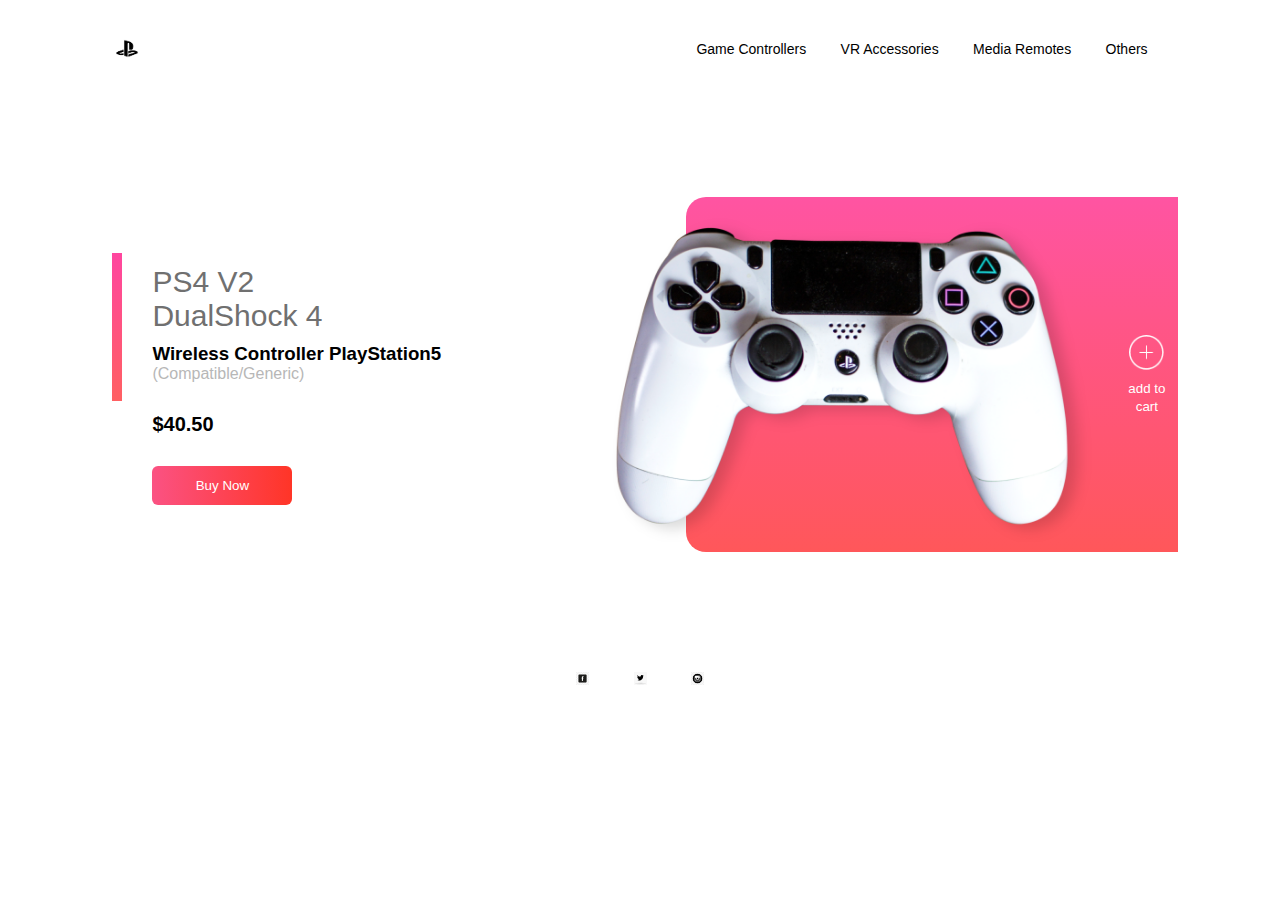
==== index.html @ fbcc3e94 "first commit" ====
<!DOCTYPE html>
<html>

<head>
    <meta name="viewport" content="width=device-width,initial-scale=1.0">
    <title>Gaming Website Page</title>
    <link rel="stylesheet" href="style.css">
</head>

<body>
    <div class="container">
        <div class="navbar">
            <img src="images/playstation2.png" class="logo">
            <nav>
                <ul id="menuList">
                    <li> <a href="">Game Controllers</a></li>
                    <li><a href="">VR Accessories</a> </li>
                    <li> <a href="">Media Remotes</a></li>
                    <li> <a href="">Others</a></li>
                </ul>
            </nav>
            <img src="images/menu.png" class="menu-icon" onclick="togglemenu()">
        </div>
        <div class="row">
            <div class="col-1">
                <h2>PS4 V2<br>DualShock 4</h2>
                <h3>Wireless Controller PlayStation5</h3>
                <p>(Compatible/Generic)</p>
                <h4>$40.50</h4>


                <button type="button">Buy Now<img src="images/arrow.png"></button>
            </div>
            <div class="col-2">
                <img src="images/controller.png" class="controller">
                <div class="color-box"></div>
                <div class="add-btn">
                    <img src="images/add.png">

                    <p><small>add to cart</small></p>
                </div>
            </div>
        </div>
        <div class="social-links">
            <img src="images/fb.png">
            <img src="images/twitter.jpg">
            <img src="images/instagram.png">
        </div>
    </div>
    <script>
        var menuList = document.getElementById("menuList");
        menuList.style.maxHeight = "0px";

        function togglemenu() {
            if (menuList.style.maxHeight = "0px"); {
                menuList.style.maxHeight = "130px"
            } else {
                menuList.style.maxHeight = "0px"
            }
        }
    </script>
</body>

</html>
---- style.css ----
* {
                margin: 0;
                padding: 0;
                font-family: sans-serif;
            }
            
            .container {
                width: 100%;
                min-height: 100vh;
                padding-left: 8%;
                padding-right: 8%;
                box-sizing: border-box;
                overflow: hidden;
            }
            
            .navbar {
                width: 100%;
                display: flex;
                align-items: center;
            }
            
            .logo {
                width: 50px;
                cursor: pointer;
                margin: 30px 0;
            }
            
            .menu-icon {
                width: 25px;
                cursor: pointer;
                display: none;
            }
            
            nav {
                flex: 1;
                text-align: right;
            }
            
            nav ul li {
                list-style: none;
                display: inline-block;
                margin-right: 30px;
            }
            
            nav ul li a {
                text-decoration: none;
                color: #000;
                font-size: 14px;
            }
            
            nav ul li a:hover {
                color: #ff5ea2;
            }
            
            .row {
                display: flex;
                justify-content: space-between;
                align-items: center;
                margin: 100px 0;
            }
            
            .col-1 {
                flex-basis: 40%;
                position: relative;
                margin-left: 50px
            }
            
            .col-1 h2 {
                font-size: 54px;
            }
            
            .col-1 h2 {
                font-size: 30px;
                color: #707070;
                font-weight: 100;
                margin: 20px 0 10px
            }
            
            .col-1 p {
                font-size: 16px;
                color: #b7b7b7;
                font-weight: 100;
            }
            
            .col-1 h4 {
                margin: 30px 0;
                font-size: 20px;
            }
            
            button {
                width: 140px;
                border: 0;
                padding: 12px 10px;
                outline: none;
                color: #fff;
                background: linear-gradient(to right, #fb5283, #ff3527);
                border-radius: 6px;
                cursor: pointer;
                transition: 0.5s;
            }
            
            button img {
                width: 30px;
                display: none;
            }
            
            button:hover img {
                display: block;
            }
            
            button:hover {
                width: 160px;
                display: flex;
            }
            
            .col-1::after {
                content: '';
                width: 10px;
                height: 57%;
                background: linear-gradient(#ff469f, #ff6062);
                position: absolute;
                left: -40px;
                top: 8px;
            }
            
            .col-2 {
                position: relative;
                flex-basis: 60%;
                display: flex;
                align-items: center;
            }
            
            .col-2 .controller {
                width: 90%;
            }
            
            .color-box {
                position: absolute;
                right: 0;
                top: 0;
                background: linear-gradient(#ff54a2, #ff575a);
                border-radius: 20px 0 0 20px;
                height: 100%;
                width: 80%;
                z-index: -1;
            }
            
            .add-btn img {
                width: 35px;
                margin-bottom: 5px;
            }
            
            .add-btn {
                text-align: center;
                color: #fff;
                cursor: pointer;
            }
            
            .social-links img {
                height: 13px;
                margin: 20px;
                cursor: pointer;
            }
            
            .social-links {
                text-align: center;
            }
            
            @media only screen and (max-width:700px) {
                nav ul {
                    width: 100%;
                    background: linear-gradient(#ff54a2, #ff575a);
                    position: absolute;
                    top: 75px;
                    right: 0;
                    z-index: 2;
                }
                nav ul li {
                    display: block;
                    margin-top: 10px;
                    margin: 10px;
                }
                nav ul li a {
                    color: #fff;
                }
                .menu-icon {
                    display: block;
                }
                #menuList {
                    overflow: hidden;
                    transition: 0.5s;
                }
                .row {
                    flex-direction: column-reverse;
                    margin: 50px 0;
                }
                .col-2 {
                    flex-basis: 100%;
                    margin-bottom: 50px;
                }
                .col-2 .controller {
                    width: 77%;
                }
                .color-box {
                    transform: translateX(75px);
                }
                .col-1 {
                    flex-basis: 100%;
                }
                .col-1 h2 {
                    font-size: 35px;
                }
                .col-1 h3 {
                    font-size: 15px;
                }
            }
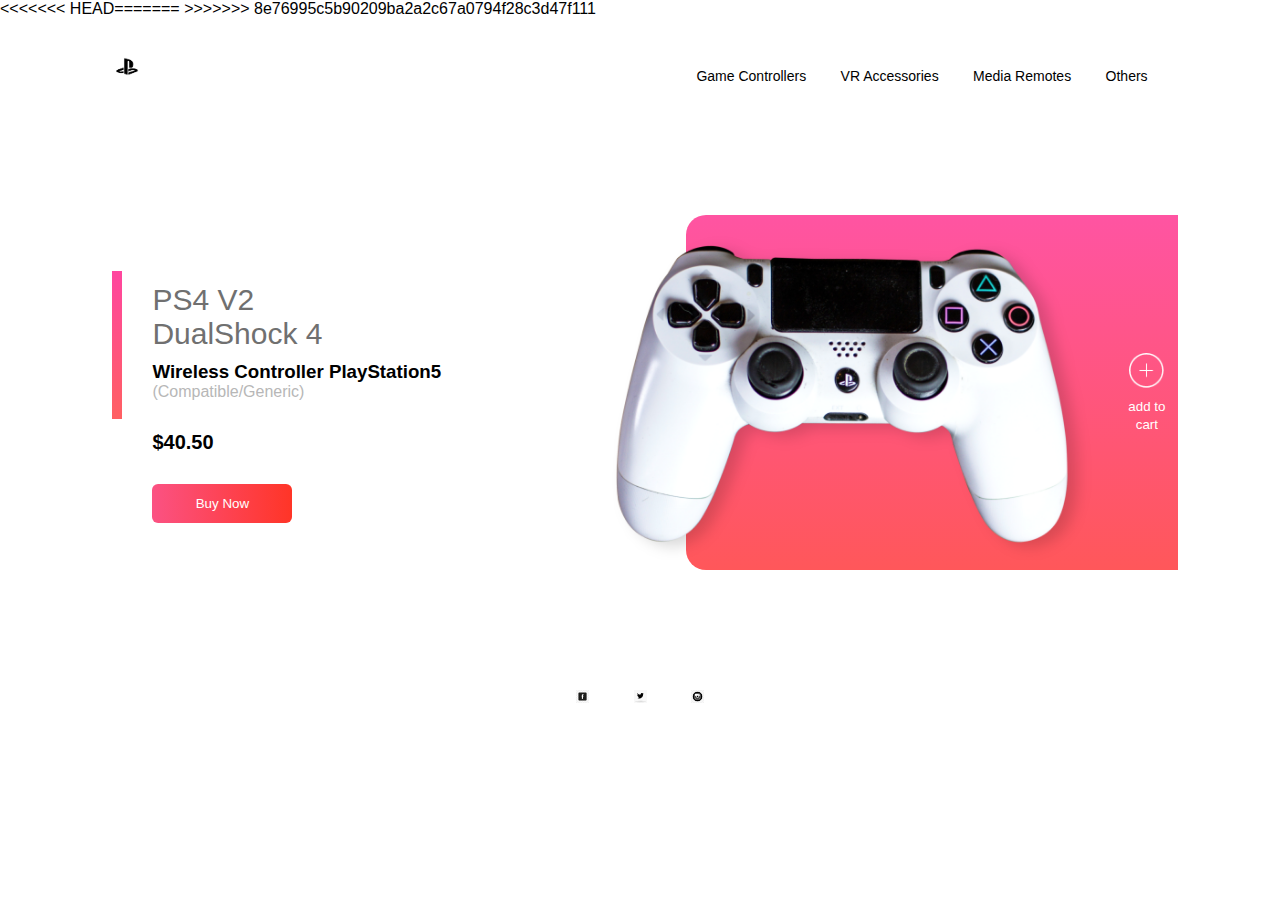
==== commit 16323f34: "Merge branch 'master' of https://github.com/francmalo/responsive-wesite-repo" ====
--- a/index.html
+++ b/index.html
@@ -3,8 +3,9 @@
 
 <head>
     <meta name="viewport" content="width=device-width,initial-scale=1.0">
-    <title>Gaming Website Page</title>
-    <link rel="stylesheet" href="style.css">
+    <<<<<<< HEAD=======<title>Gaming Website Page</title>
+        >>>>>>> 8e76995c5b90209ba2a2c67a0794f28c3d47f111
+        <link rel="stylesheet" href="style.css">
 </head>
 
 <body>
@@ -52,10 +53,10 @@
         menuList.style.maxHeight = "0px";
 
         function togglemenu() {
-            if (menuList.style.maxHeight = "0px"); {
+            if (menuList.style.maxHeight = "0px") {
                 menuList.style.maxHeight = "130px"
             } else {
-                menuList.style.maxHeight = "0px"
+                menuList.style.maxHeight = "0px";
             }
         }
     </script>
